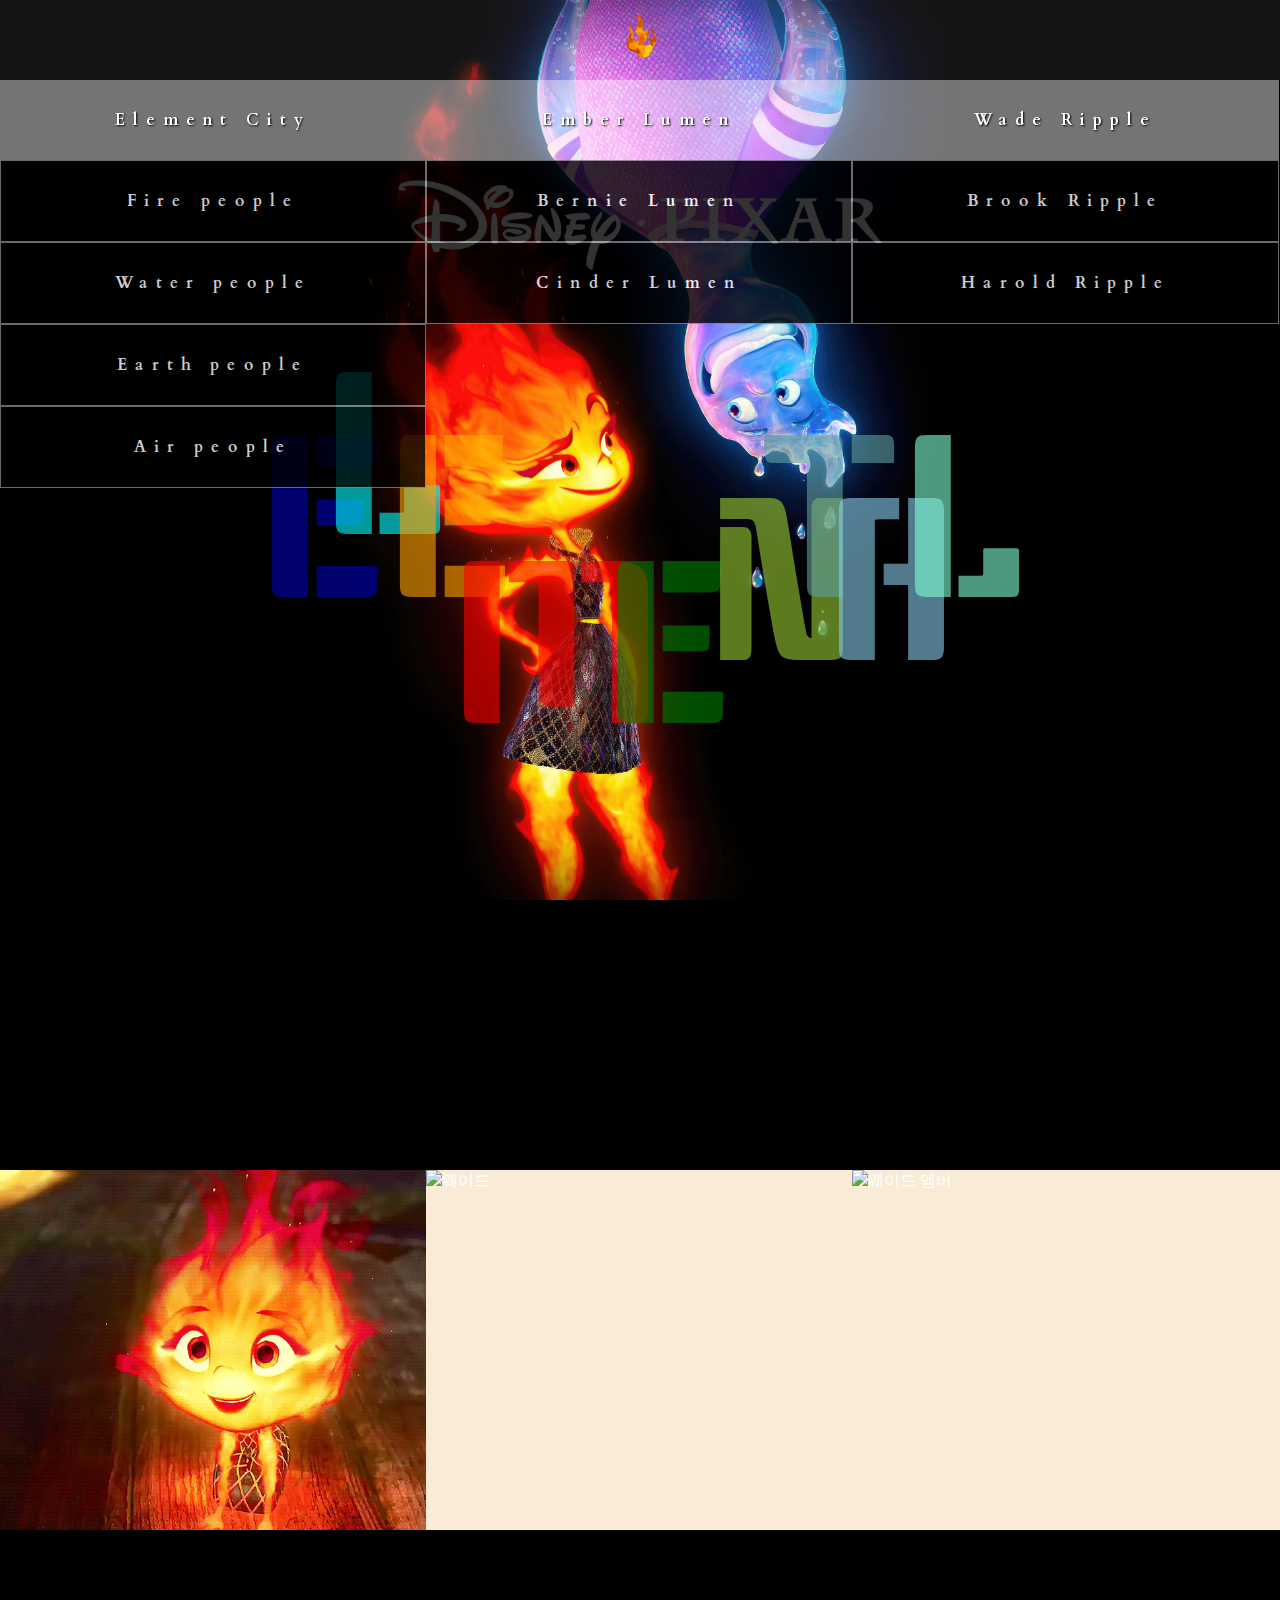
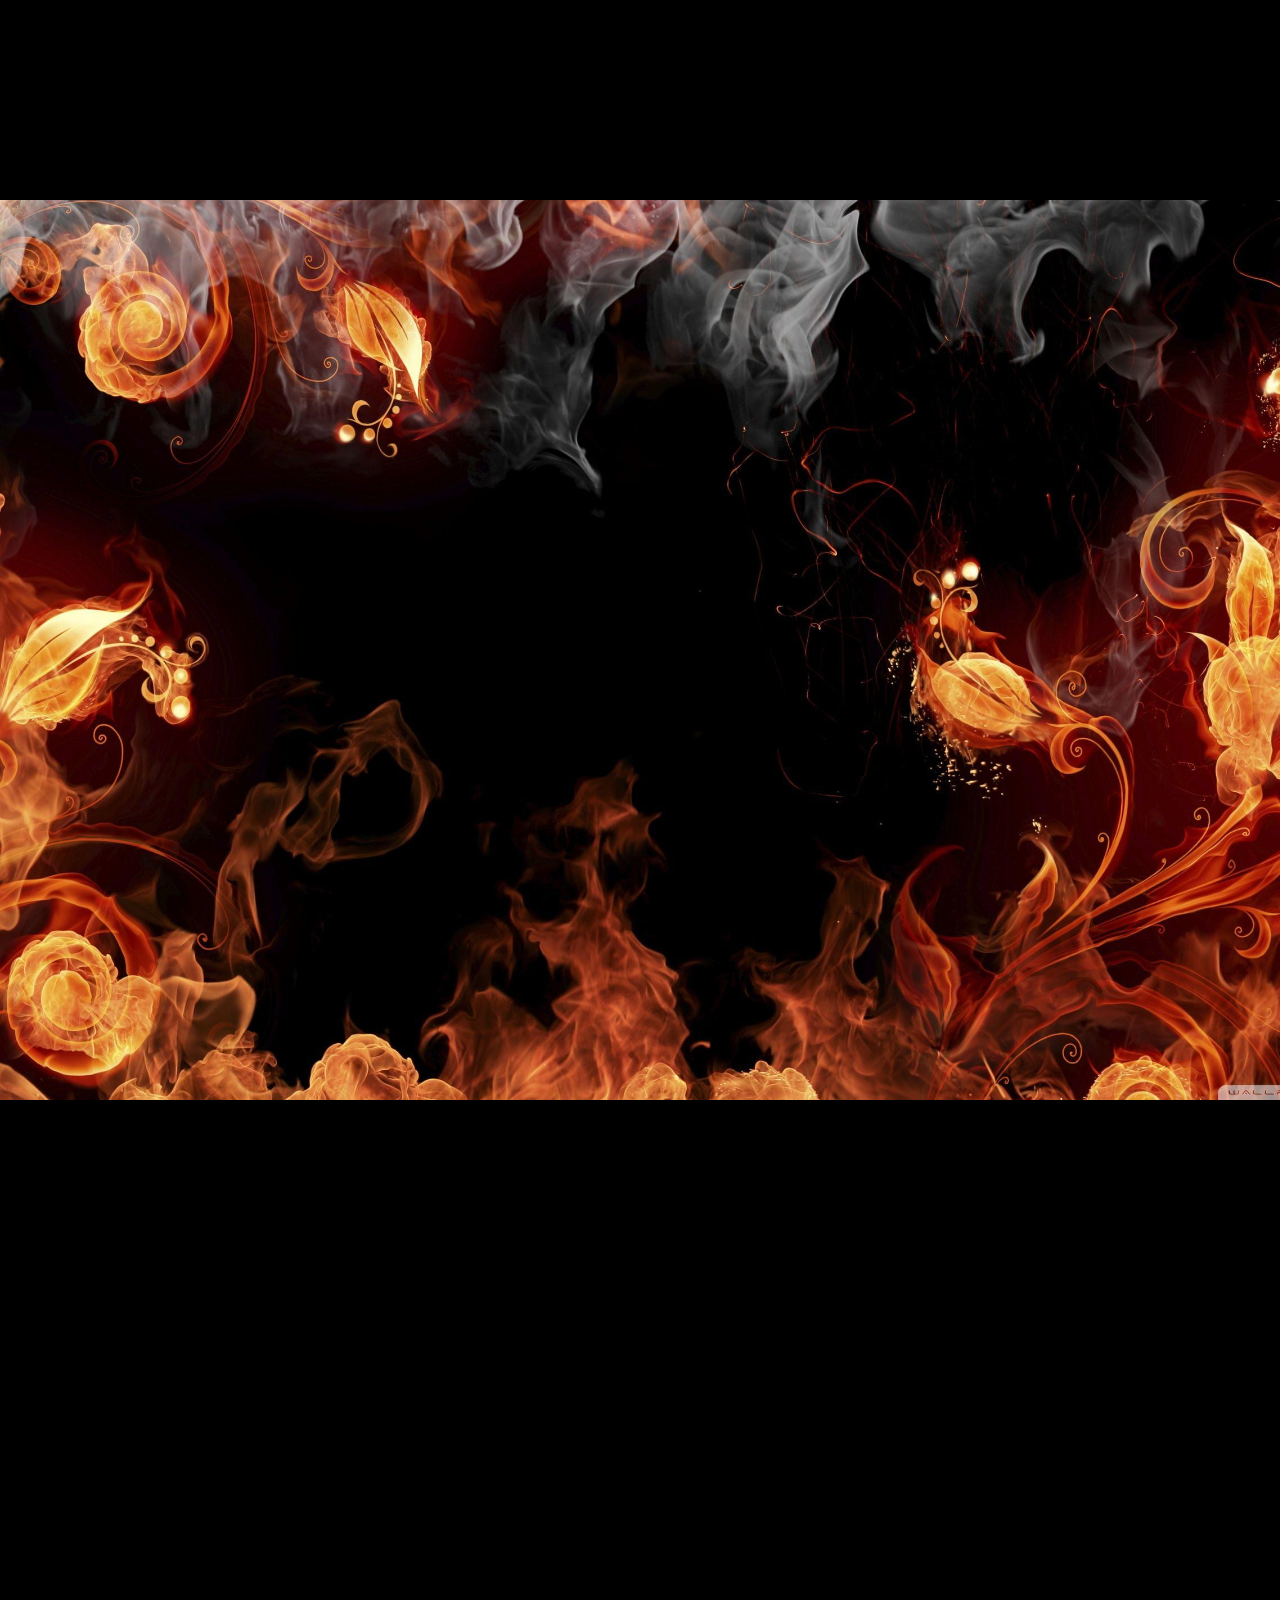
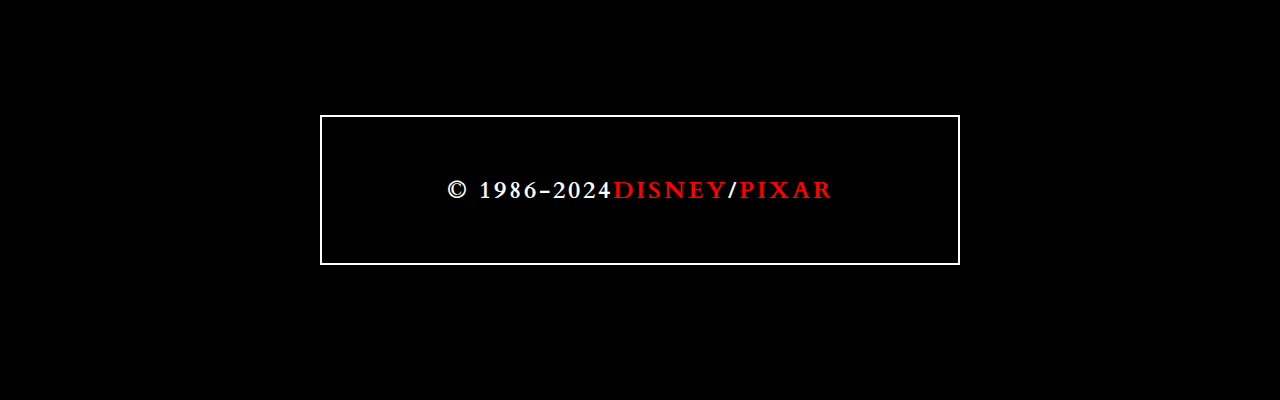
==== index.html @ 3addd66a "비반응형elemental" ====
<!DOCTYPE html>
<html lang="en">
  <head>
    <meta charset="UTF-8" />
    <meta name="viewport" content="width=device-width, initial-scale=1.0" />
    <title>Elemental</title>
    <script
      src="https://kit.fontawesome.com/1ee4acc8d4.js"
      crossorigin="anonymous"
    ></script>
    <link rel="preconnect" href="https://fonts.googleapis.com" />
    <link rel="preconnect" href="https://fonts.gstatic.com" crossorigin />
    <link
      href="https://fonts.googleapis.com/css2?family=Keania+One&display=swap"
      rel="stylesheet"
    />
    <link
      href="https://fonts.googleapis.com/css2?family=Cardo:ital,wght@0,400;0,700;1,400&family=Keania+One&display=swap"
      rel="stylesheet"
    />
    <style>
      /* 기본 설정 */
      * {
        box-sizing: border-box;
      }
      a {
        text-decoration: none;
      }
      body {
        margin: 0;
        font-family: "Cardo", serif;
        font-weight: 400;
        font-style: normal;
        background-color: #000;
      }
      div {
        /* border: 1px solid #000; */
      }
      .container {
        width: 100%;
        height: 100vh;
      }
      .container div {
        width: 100%;
        height: 100%;
      }

      /* 첫번째 화면 */
      .container div.main {
        background-image: url(images/back.jpg);
        background-size: cover;
        background-position: center;
      }
      .container div.main div {
        width: 100%;
        height: 100%;
      }
      .container div.main div .box {
        width: 100%;
        height: 20%;
      }
      .container div.main div .emtList {
        width: 100%;
        height: 10%;
      }
      .container div.main div .emtList div {
        width: 50%;
        margin: auto;
      }
      .container div.main div .emtList div img {
        width: 100%;
        height: 100%;
        object-fit: contain;
        cursor: pointer;
        transition: all ease-in-out 1.2s;
      }
      .container div.main div .emtList div img:hover {
        transform: rotateY(180deg);
      }
      /* 첫번째 화면 text */
      .container div.main div .emtText {
        position: relative;
        width: 100%;
        height: 70%;
      }
      .container div.main div .emtText span {
        position: absolute;
        font-size: 14rem;
        font-weight: bold;
        font-family: "Keania One", sans-serif;
        font-weight: 400;
        font-style: normal;
        cursor: pointer;
        opacity: 0.6;
        transition: all ease-in-out 0.5s;
      }
      .container div.main div .emtText .emt1 {
        left: 20%;
        bottom: 40%;
        color: hsla(240, 100%, 50%, 0.74);
        animation: move2 1s 1s infinite alternate;
      }
      .container div.main div .emtText .emt2 {
        left: 25%;
        bottom: 50%;
        color: aqua;
        animation: move3 1s 1s infinite alternate;
      }
      .container div.main div .emtText .emt3 {
        left: 30%;
        bottom: 40%;
        color: orange;
        animation: move2 1s 1s infinite alternate;
      }
      .container div.main div .emtText .emt4 {
        left: 35%;
        bottom: 20%;
        color: red;
        animation: move3 1s 1s infinite alternate;
      }
      .container div.main div .emtText .emt5 {
        left: 47%;
        bottom: 20%;
        color: green;
        animation: move2 1s 1s infinite alternate;
      }
      .container div.main div .emtText .emt6 {
        left: 55%;
        bottom: 30%;
        color: yellowgreen;
        animation: move3 1s 1s infinite alternate;
      }
      .container div.main div .emtText .emt7 {
        right: 30%;
        bottom: 40%;
        color: cadetblue;
        animation: move2 1s 1s infinite alternate;
      }
      .container div.main div .emtText .emt8 {
        right: 25%;
        bottom: 30%;
        color: skyblue;
        animation: move3 1s 1s infinite alternate;
      }
      .container div.main div .emtText .emt9 {
        right: 20%;
        bottom: 40%;
        color: aquamarine;
        animation: move2 1s 1s infinite alternate;
      }
      .container div.main div .emtText span:hover {
        opacity: 1;
      }
      @keyframes move2 {
        from {
          transform: rotate(2deg);
        }
        to {
          transform: scale(0deg);
        }
      }
      @keyframes move3 {
        from {
          transform: rotate(-2deg);
        }
        to {
          transform: scale(0deg);
        }
      }

      /* 메뉴 */
      .container div.navi {
        z-index: 10;
        position: fixed;
        width: 100%;
        height: 80px;
        text-align: center;
        cursor: pointer;
      }
      /* 숨겨진 메뉴 */
      .container div.navi .list {
        z-index: 9;
        position: absolute;
        top: 80px;
        transform: translateY(-800px);
        transition: all ease-in 1s;
        opacity: 0;
        color: white;
      }
      .container div.navi .list ul {
        float: left;
        list-style: none;
        margin: 0;
        padding: 0;
        width: 33.3%;
        height: 100%;
        line-height: 80px;
        background-color: #ffffff74;
        font-weight: bold;
        letter-spacing: 8px;
        text-shadow: 1px 1px 2px #000;
      }
      .container div.navi .list ul li {
        border: 1px solid rgba(255, 255, 255, 0.521);
        background-color: #000;
        opacity: 0.8;
        transition-duration: 1s;
        color: white;
      }
      .container div.navi .list ul li:hover {
        background-color: white;
        color: #000;
      }
      /* 제목을 hover 했을 때 */
      .container div.navi:hover .list {
        transform: translateY(0);
        opacity: 1;
      }
      /* 제목 상단 */
      .container div.navi .title {
        background-color: #eeeeee15;
      }
      .container div.navi .title img {
        width: 100%;
        height: 100%;
        object-fit: contain;
        animation: logo 1s 1s infinite alternate;
      }
      @keyframes logo {
        from {
          transform: scale(1);
        }
        to {
          transform: scale(1.1);
        }
      }

      /* 두번째 화면 */
      .container div.content {
        background-color: #000;
        color: white;
      }
      .container div.content div {
        background-color: antiquewhite;
        width: 100%;
      }
      .container div.content div.side {
        background-color: #000;
        height: 30%;
      }
      .container div.content div.imgBox {
        height: 40%;
      }
      .container div.content div.imgBox div {
        overflow: hidden;
        width: 33.3%;
        height: 100%;
        float: left;
        position: relative;
      }
      .container div.content div.imgBox div div {
        position: absolute;
      }
      .container div.content div.imgBox div div:first-child {
        width: 100%;
        height: 100%;
        top: 0;
        left: 0;
      }
      .container div.content div.imgBox div div:first-child img {
        width: 100%;
        height: 100%;
        object-fit: cover;
        transition: all ease-out 1s;
      }
      .container div.content div.imgBox div div:last-child {
        left: 0;
        height: 0;
        width: 100%;
        height: 100%;
        opacity: 0;
        display: flex;
        justify-content: center;
        align-items: center;
        text-align: center;
        letter-spacing: 2px;
        text-shadow: 1px 1px 1px #000;
        background-color: #0000007a;
      }
      .container div.content div.imgBox div:hover div:last-child {
        opacity: 1;
      }
      .container div.content div.imgBox div:hover div:first-child img {
        transform: scale(1.2);
      }

      /* 세번째 화면 */
      .container div.contents {
        width: 100%;
        height: 100%;
        background-color: black;
        background-image: url(images/elementalbackground.jpg);
        background-size: cover;
      }
      .container div.contents div {
        display: flex;
        justify-content: center;
        align-items: center;
      }
      .container div.contents div .player {
        /* background-color: #000; */
        width: 800px;
        height: 100%;
      }
      .container div.contents div .player iframe {
        width: 100%;
      }

      /* 마지막 화면 */
      .container div.footer {
        background-color: #000;
      }
      .container div.footer .footerInner {
        width: 100%;
        height: 100%;
      }
      .container div.footer .footerInner div {
        height: 33.3%;
      }
      .container div.footer .footerInner div .footerNavi {
        height: 100%;
      }
      .container div.footer .footerInner div .footerNavi div {
        background-color: black;
        height: 100%;
        width: 100%;
        display: flex;
        align-items: top;
        justify-content: center;
      }
      .container div.footer .footerInner div .footerNavi div h1 {
        color: white;
        border: 2px white solid;
        width: 50%;
        height: 50%;
        display: flex;
        justify-content: center;
        align-items: center;
        font-size: 1.5rem;
        letter-spacing: 3px;
      }
      .container div.footer .footerInner div .footerNavi div h1 a {
        color: red;
        transition-duration: 1s;
      }
      .container div.footer .footerInner div .footerNavi div h1 a:hover {
        color: white;
      }
      .container div.footer .footerInner div .footerTitle {
        background-color: black;
        height: 100%;
      }
      .container div.footer .footerInner div .footerIcon {
        padding-top: 5%;
        background-color: black;
        height: 100%;
      }
      .container div.footer .footerInner div .footerIcon ul {
        list-style: none;
        border: 1px solid #000;
      }
      .container div.footer .footerInner div .footerIcon ul li {
        float: left;
        width: 25%;
        text-align: center;
        font-size: 2rem;
      }
      .container div.footer .footerInner div .footerIcon ul li i {
        transform: translateX(4px);
        animation: move 2s 1s infinite alternate;
      }
      @keyframes move {
        from {
          transform: scale(0);
          color: white;
        }
        to {
          transform: scale(1.2);
        }
      }
    </style>
  </head>
  <body>
    <div class="container">
      <div class="navi">
        <div class="title">
          <img src="images/logo.png" />
        </div>
        <div class="list">
          <ul>
            Element City
            <li>Fire people</li>
            <li>Water people</li>
            <li>Earth people</li>
            <li>Air people</li>
          </ul>
          <ul>
            Ember Lumen
            <li>Bernie Lumen</li>
            <li>Cinder Lumen</li>
          </ul>
          <ul>
            Wade Ripple
            <li>Brook Ripple</li>
            <li>Harold Ripple</li>
          </ul>
        </div>
      </div>
      <div class="main">
        <div>
          <div class="box"></div>
          <div class="emtList">
            <div>
              <img src="images/disneyPixar.png" />
            </div>
          </div>
          <div class="emtText">
            <span class="emt1">E</span>
            <span class="emt2">L</span>
            <span class="emt3">E</span>
            <span class="emt4">M</span>
            <span class="emt5">E</span>
            <span class="emt6">N</span>
            <span class="emt7">T</span>
            <span class="emt8">A</span>
            <span class="emt9">L</span>
          </div>
        </div>
      </div>
      <div class="content">
        <div class="side"></div>
        <div class="imgBox">
          <div>
            <div>
              <img src="images/back1.gif" alt="엠버" />
            </div>
            <div>
              Did I say that? <br />
              You're special, <br />
              and I love it when your light shines.
            </div>
          </div>
          <div>
            <div>
              <img src="images/back2.gif" alt="웨이드" />
            </div>
            <div>
              My dream was never a place, <br />
              it was always you.
            </div>
          </div>
          <div>
            <div>
              <img src="images/back3.gif" alt="웨이드 엠버" />
            </div>
            <div>
              Deshok, <br />
              since eternal light doesn't exist, <br />
              we must enjoy it when it shines.
            </div>
          </div>
        </div>
        <div class="side"></div>
      </div>
      <div class="contents">
        <div>
          <div class="player">
            <iframe
              width="560"
              height="315"
              src="https://www.youtube.com/embed/sD7B8rVxfw4?si=2g4Vv_YZeInVs1oW"
              title="YouTube video player"
              frameborder="0"
              allow="accelerometer; autoplay; clipboard-write; encrypted-media; gyroscope; picture-in-picture; web-share"
              referrerpolicy="strict-origin-when-cross-origin"
              allowfullscreen
            ></iframe>
            <!-- <iframe
              width="560"
              height="315"
              src="https://www.youtube.com/embed/jb1pVHCi1-I?si=DrM5uEL9iHI00ur-"
              title="YouTube video player"
              frameborder="0"
              allow="accelerometer; autoplay; clipboard-write; encrypted-media; gyroscope; picture-in-picture; web-share"
              referrerpolicy="strict-origin-when-cross-origin"
              allowfullscreen
            ></iframe> -->
          </div>
        </div>
      </div>
      <div class="footer">
        <div class="footerInner">
          <div>
            <div class="footerTitle">
              <!-- <img src="images/disney2.png" /> -->
            </div>
            <div class="footerIcon">
              <ul>
                <li><i class="fa-solid fa-fire" style="color: red"></i></li>
                <li><i class="fa-solid fa-water" style="color: blue"></i></li>
                <li>
                  <i class="fa-solid fa-cloud" style="color: steelblue"></i>
                </li>
                <li>
                  <i class="fa-solid fa-tree" style="color: saddlebrown"></i>
                </li>
              </ul>
            </div>
            <div class="footerNavi">
              <div>
                <h1>
                  © 1986-2024
                  <a
                    href="http://www.disney.co.kr/home/index.jsp"
                    target="_blank"
                    >DISNEY</a
                  >
                  / <a href="https://www.pixar.com/" target="_blank">PIXAR</a>
                </h1>
              </div>
            </div>
          </div>
        </div>
      </div>
    </div>
  </body>
</html>
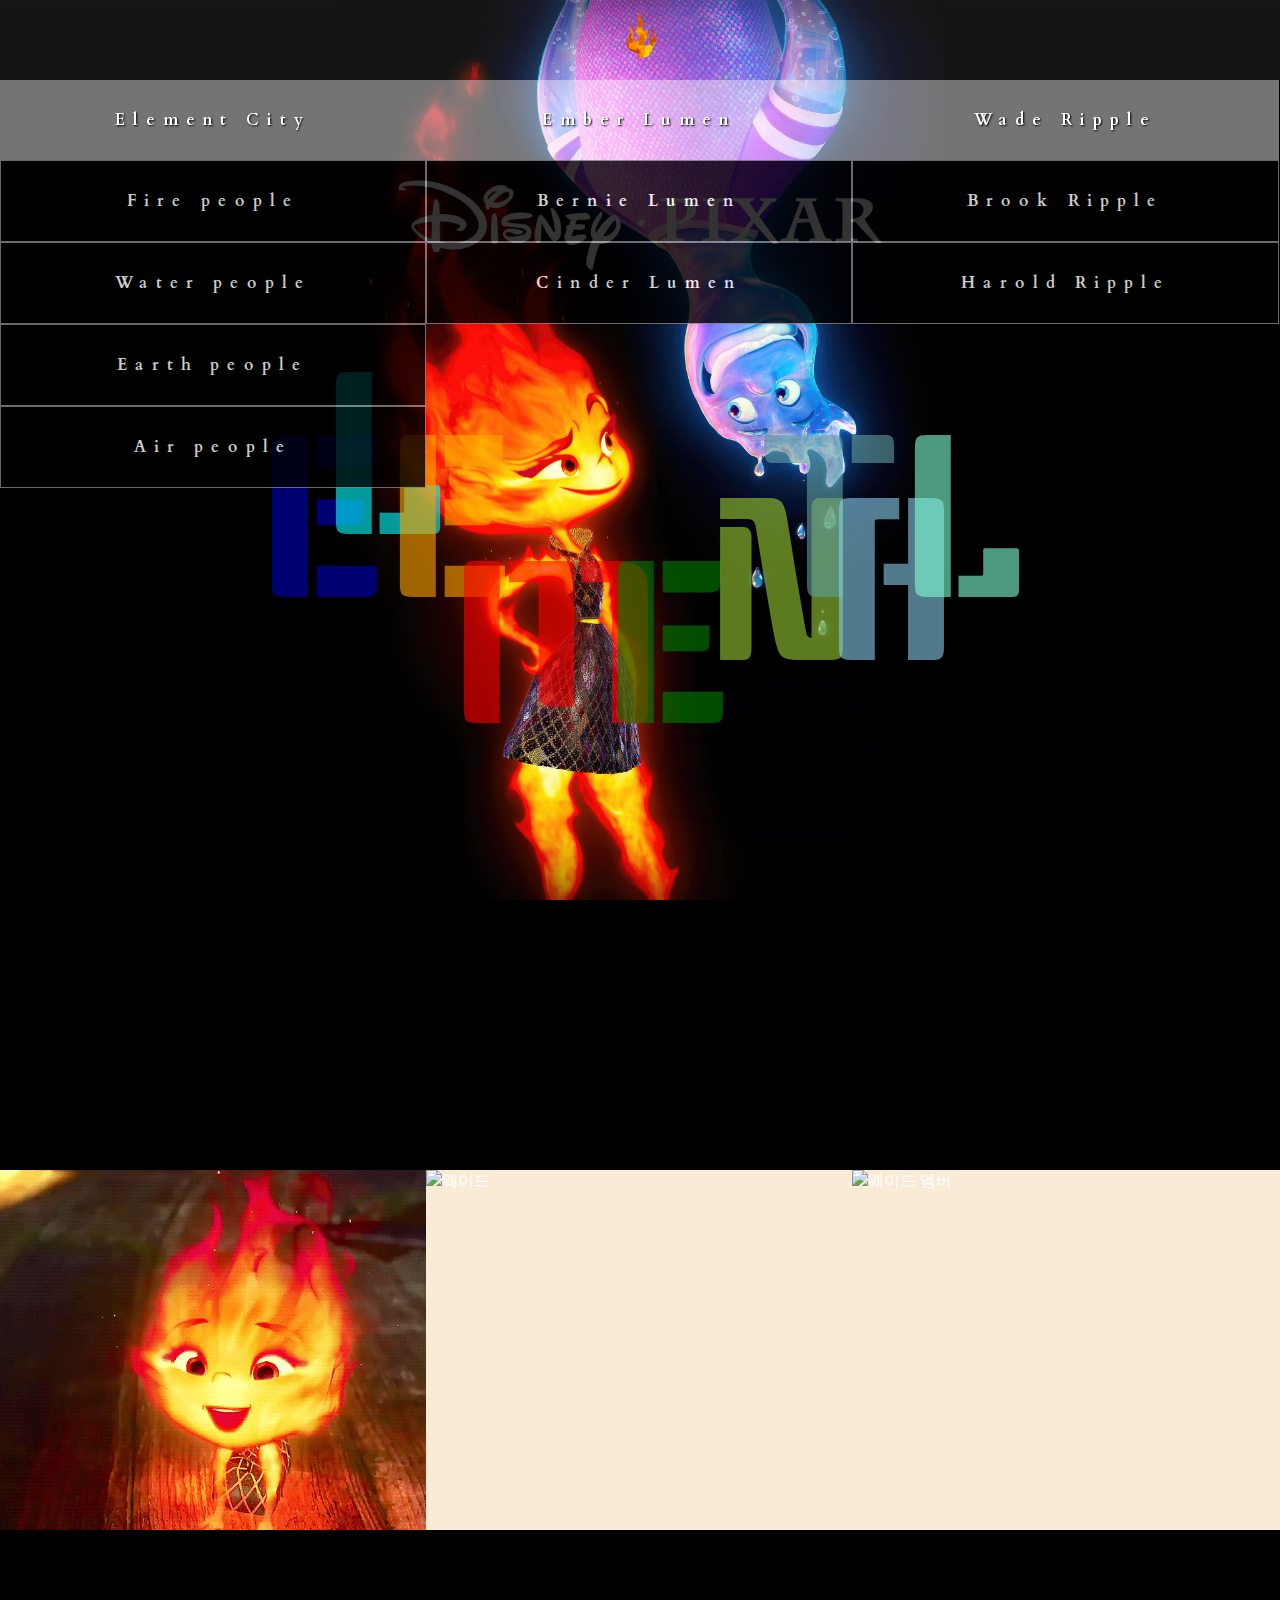
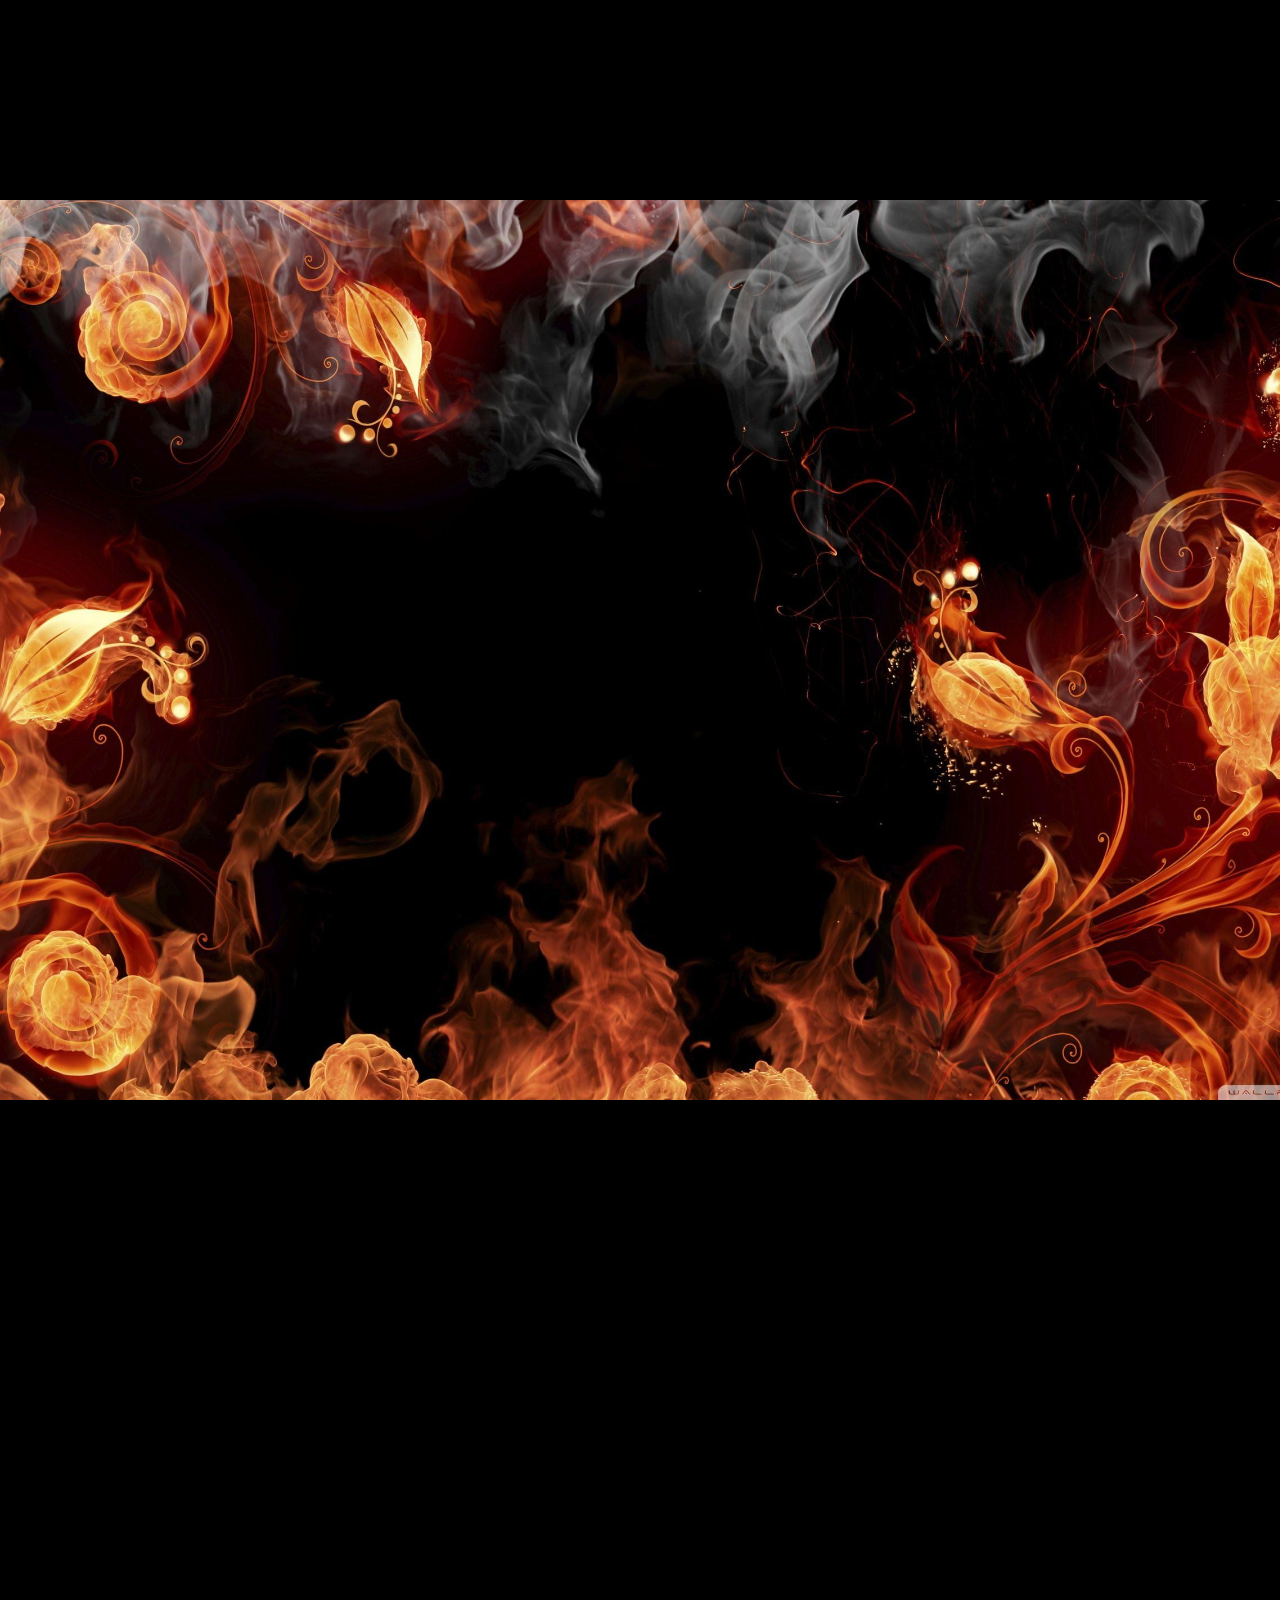
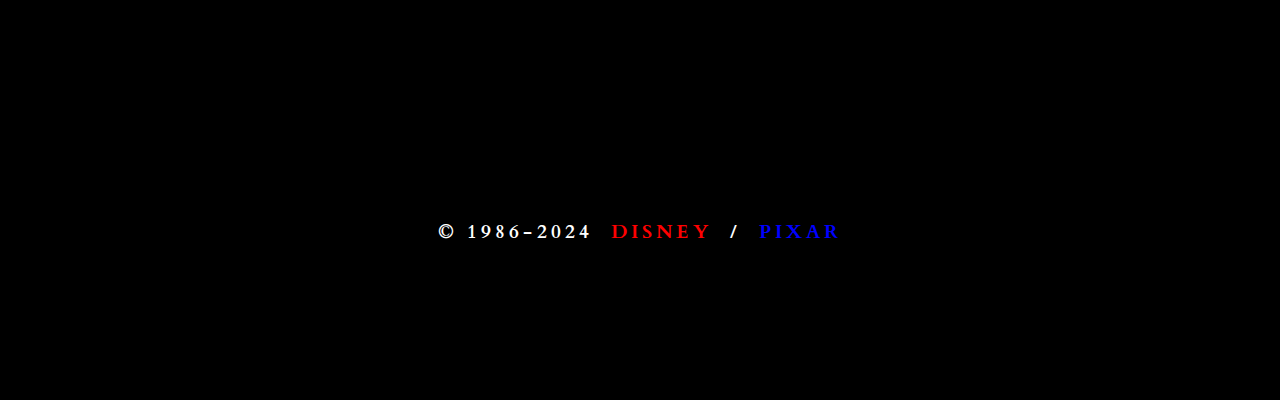
==== commit f3489c78: "css수정" ====
--- a/index.html
+++ b/index.html
@@ -4,6 +4,7 @@
     <meta charset="UTF-8" />
     <meta name="viewport" content="width=device-width, initial-scale=1.0" />
     <title>Elemental</title>
+    <link rel="stylesheet" href="css/main.css">
     <script
       src="https://kit.fontawesome.com/1ee4acc8d4.js"
       crossorigin="anonymous"
@@ -18,377 +19,6 @@
       href="https://fonts.googleapis.com/css2?family=Cardo:ital,wght@0,400;0,700;1,400&family=Keania+One&display=swap"
       rel="stylesheet"
     />
-    <style>
-      /* 기본 설정 */
-      * {
-        box-sizing: border-box;
-      }
-      a {
-        text-decoration: none;
-      }
-      body {
-        margin: 0;
-        font-family: "Cardo", serif;
-        font-weight: 400;
-        font-style: normal;
-        background-color: #000;
-      }
-      div {
-        /* border: 1px solid #000; */
-      }
-      .container {
-        width: 100%;
-        height: 100vh;
-      }
-      .container div {
-        width: 100%;
-        height: 100%;
-      }
-
-      /* 첫번째 화면 */
-      .container div.main {
-        background-image: url(images/back.jpg);
-        background-size: cover;
-        background-position: center;
-      }
-      .container div.main div {
-        width: 100%;
-        height: 100%;
-      }
-      .container div.main div .box {
-        width: 100%;
-        height: 20%;
-      }
-      .container div.main div .emtList {
-        width: 100%;
-        height: 10%;
-      }
-      .container div.main div .emtList div {
-        width: 50%;
-        margin: auto;
-      }
-      .container div.main div .emtList div img {
-        width: 100%;
-        height: 100%;
-        object-fit: contain;
-        cursor: pointer;
-        transition: all ease-in-out 1.2s;
-      }
-      .container div.main div .emtList div img:hover {
-        transform: rotateY(180deg);
-      }
-      /* 첫번째 화면 text */
-      .container div.main div .emtText {
-        position: relative;
-        width: 100%;
-        height: 70%;
-      }
-      .container div.main div .emtText span {
-        position: absolute;
-        font-size: 14rem;
-        font-weight: bold;
-        font-family: "Keania One", sans-serif;
-        font-weight: 400;
-        font-style: normal;
-        cursor: pointer;
-        opacity: 0.6;
-        transition: all ease-in-out 0.5s;
-      }
-      .container div.main div .emtText .emt1 {
-        left: 20%;
-        bottom: 40%;
-        color: hsla(240, 100%, 50%, 0.74);
-        animation: move2 1s 1s infinite alternate;
-      }
-      .container div.main div .emtText .emt2 {
-        left: 25%;
-        bottom: 50%;
-        color: aqua;
-        animation: move3 1s 1s infinite alternate;
-      }
-      .container div.main div .emtText .emt3 {
-        left: 30%;
-        bottom: 40%;
-        color: orange;
-        animation: move2 1s 1s infinite alternate;
-      }
-      .container div.main div .emtText .emt4 {
-        left: 35%;
-        bottom: 20%;
-        color: red;
-        animation: move3 1s 1s infinite alternate;
-      }
-      .container div.main div .emtText .emt5 {
-        left: 47%;
-        bottom: 20%;
-        color: green;
-        animation: move2 1s 1s infinite alternate;
-      }
-      .container div.main div .emtText .emt6 {
-        left: 55%;
-        bottom: 30%;
-        color: yellowgreen;
-        animation: move3 1s 1s infinite alternate;
-      }
-      .container div.main div .emtText .emt7 {
-        right: 30%;
-        bottom: 40%;
-        color: cadetblue;
-        animation: move2 1s 1s infinite alternate;
-      }
-      .container div.main div .emtText .emt8 {
-        right: 25%;
-        bottom: 30%;
-        color: skyblue;
-        animation: move3 1s 1s infinite alternate;
-      }
-      .container div.main div .emtText .emt9 {
-        right: 20%;
-        bottom: 40%;
-        color: aquamarine;
-        animation: move2 1s 1s infinite alternate;
-      }
-      .container div.main div .emtText span:hover {
-        opacity: 1;
-      }
-      @keyframes move2 {
-        from {
-          transform: rotate(2deg);
-        }
-        to {
-          transform: scale(0deg);
-        }
-      }
-      @keyframes move3 {
-        from {
-          transform: rotate(-2deg);
-        }
-        to {
-          transform: scale(0deg);
-        }
-      }
-
-      /* 메뉴 */
-      .container div.navi {
-        z-index: 10;
-        position: fixed;
-        width: 100%;
-        height: 80px;
-        text-align: center;
-        cursor: pointer;
-      }
-      /* 숨겨진 메뉴 */
-      .container div.navi .list {
-        z-index: 9;
-        position: absolute;
-        top: 80px;
-        transform: translateY(-800px);
-        transition: all ease-in 1s;
-        opacity: 0;
-        color: white;
-      }
-      .container div.navi .list ul {
-        float: left;
-        list-style: none;
-        margin: 0;
-        padding: 0;
-        width: 33.3%;
-        height: 100%;
-        line-height: 80px;
-        background-color: #ffffff74;
-        font-weight: bold;
-        letter-spacing: 8px;
-        text-shadow: 1px 1px 2px #000;
-      }
-      .container div.navi .list ul li {
-        border: 1px solid rgba(255, 255, 255, 0.521);
-        background-color: #000;
-        opacity: 0.8;
-        transition-duration: 1s;
-        color: white;
-      }
-      .container div.navi .list ul li:hover {
-        background-color: white;
-        color: #000;
-      }
-      /* 제목을 hover 했을 때 */
-      .container div.navi:hover .list {
-        transform: translateY(0);
-        opacity: 1;
-      }
-      /* 제목 상단 */
-      .container div.navi .title {
-        background-color: #eeeeee15;
-      }
-      .container div.navi .title img {
-        width: 100%;
-        height: 100%;
-        object-fit: contain;
-        animation: logo 1s 1s infinite alternate;
-      }
-      @keyframes logo {
-        from {
-          transform: scale(1);
-        }
-        to {
-          transform: scale(1.1);
-        }
-      }
-
-      /* 두번째 화면 */
-      .container div.content {
-        background-color: #000;
-        color: white;
-      }
-      .container div.content div {
-        background-color: antiquewhite;
-        width: 100%;
-      }
-      .container div.content div.side {
-        background-color: #000;
-        height: 30%;
-      }
-      .container div.content div.imgBox {
-        height: 40%;
-      }
-      .container div.content div.imgBox div {
-        overflow: hidden;
-        width: 33.3%;
-        height: 100%;
-        float: left;
-        position: relative;
-      }
-      .container div.content div.imgBox div div {
-        position: absolute;
-      }
-      .container div.content div.imgBox div div:first-child {
-        width: 100%;
-        height: 100%;
-        top: 0;
-        left: 0;
-      }
-      .container div.content div.imgBox div div:first-child img {
-        width: 100%;
-        height: 100%;
-        object-fit: cover;
-        transition: all ease-out 1s;
-      }
-      .container div.content div.imgBox div div:last-child {
-        left: 0;
-        height: 0;
-        width: 100%;
-        height: 100%;
-        opacity: 0;
-        display: flex;
-        justify-content: center;
-        align-items: center;
-        text-align: center;
-        letter-spacing: 2px;
-        text-shadow: 1px 1px 1px #000;
-        background-color: #0000007a;
-      }
-      .container div.content div.imgBox div:hover div:last-child {
-        opacity: 1;
-      }
-      .container div.content div.imgBox div:hover div:first-child img {
-        transform: scale(1.2);
-      }
-
-      /* 세번째 화면 */
-      .container div.contents {
-        width: 100%;
-        height: 100%;
-        background-color: black;
-        background-image: url(images/elementalbackground.jpg);
-        background-size: cover;
-      }
-      .container div.contents div {
-        display: flex;
-        justify-content: center;
-        align-items: center;
-      }
-      .container div.contents div .player {
-        /* background-color: #000; */
-        width: 800px;
-        height: 100%;
-      }
-      .container div.contents div .player iframe {
-        width: 100%;
-      }
-
-      /* 마지막 화면 */
-      .container div.footer {
-        background-color: #000;
-      }
-      .container div.footer .footerInner {
-        width: 100%;
-        height: 100%;
-      }
-      .container div.footer .footerInner div {
-        height: 33.3%;
-      }
-      .container div.footer .footerInner div .footerNavi {
-        height: 100%;
-      }
-      .container div.footer .footerInner div .footerNavi div {
-        background-color: black;
-        height: 100%;
-        width: 100%;
-        display: flex;
-        align-items: top;
-        justify-content: center;
-      }
-      .container div.footer .footerInner div .footerNavi div h1 {
-        color: white;
-        border: 2px white solid;
-        width: 50%;
-        height: 50%;
-        display: flex;
-        justify-content: center;
-        align-items: center;
-        font-size: 1.5rem;
-        letter-spacing: 3px;
-      }
-      .container div.footer .footerInner div .footerNavi div h1 a {
-        color: red;
-        transition-duration: 1s;
-      }
-      .container div.footer .footerInner div .footerNavi div h1 a:hover {
-        color: white;
-      }
-      .container div.footer .footerInner div .footerTitle {
-        background-color: black;
-        height: 100%;
-      }
-      .container div.footer .footerInner div .footerIcon {
-        padding-top: 5%;
-        background-color: black;
-        height: 100%;
-      }
-      .container div.footer .footerInner div .footerIcon ul {
-        list-style: none;
-        border: 1px solid #000;
-      }
-      .container div.footer .footerInner div .footerIcon ul li {
-        float: left;
-        width: 25%;
-        text-align: center;
-        font-size: 2rem;
-      }
-      .container div.footer .footerInner div .footerIcon ul li i {
-        transform: translateX(4px);
-        animation: move 2s 1s infinite alternate;
-      }
-      @keyframes move {
-        from {
-          transform: scale(0);
-          color: white;
-        }
-        to {
-          transform: scale(1.2);
-        }
-      }
-    </style>
   </head>
   <body>
     <div class="container">
@@ -519,13 +149,14 @@
             <div class="footerNavi">
               <div>
                 <h1>
-                  © 1986-2024
+                  © 1986-2024 &nbsp;
                   <a
                     href="http://www.disney.co.kr/home/index.jsp"
                     target="_blank"
                     >DISNEY</a
                   >
-                  / <a href="https://www.pixar.com/" target="_blank">PIXAR</a>
+                  &nbsp; / &nbsp;
+                  <a href="https://www.pixar.com/" target="_blank">PIXAR</a>
                 </h1>
               </div>
             </div>
--- a/css/main.css
+++ b/css/main.css
@@ -0,0 +1,371 @@
+/* 기본 설정 */
+* {
+  box-sizing: border-box;
+}
+a {
+  text-decoration: none;
+}
+body {
+  margin: 0;
+  font-family: "Cardo", serif;
+  font-weight: 400;
+  font-style: normal;
+  background-color: #000;
+}
+div {
+  /* border: 1px solid #000; */
+}
+.container {
+  width: 100%;
+  height: 100vh;
+}
+.container div {
+  width: 100%;
+  height: 100%;
+}
+
+/* 첫번째 화면 */
+.container div.main {
+  background-image: url(/images/back.jpg);
+  background-size: cover;
+  background-position: center;
+}
+.container div.main div {
+  width: 100%;
+  height: 100%;
+}
+.container div.main div .box {
+  width: 100%;
+  height: 20%;
+}
+.container div.main div .emtList {
+  width: 100%;
+  height: 10%;
+}
+.container div.main div .emtList div {
+  width: 50%;
+  margin: auto;
+}
+.container div.main div .emtList div img {
+  width: 100%;
+  height: 100%;
+  object-fit: contain;
+  cursor: pointer;
+  transition: all ease-in-out 1.2s;
+}
+.container div.main div .emtList div img:hover {
+  transform: rotateY(180deg);
+}
+/* 첫번째 화면 text */
+.container div.main div .emtText {
+  position: relative;
+  width: 100%;
+  height: 70%;
+}
+.container div.main div .emtText span {
+  position: absolute;
+  font-size: 14rem;
+  font-weight: bold;
+  font-family: "Keania One", sans-serif;
+  font-weight: 400;
+  font-style: normal;
+  cursor: pointer;
+  opacity: 0.6;
+  transition: all ease-in-out 0.5s;
+}
+.container div.main div .emtText .emt1 {
+  left: 20%;
+  bottom: 40%;
+  color: hsla(240, 100%, 50%, 0.74);
+  animation: move2 1s 1s infinite alternate;
+}
+.container div.main div .emtText .emt2 {
+  left: 25%;
+  bottom: 50%;
+  color: aqua;
+  animation: move3 1s 1s infinite alternate;
+}
+.container div.main div .emtText .emt3 {
+  left: 30%;
+  bottom: 40%;
+  color: orange;
+  animation: move2 1s 1s infinite alternate;
+}
+.container div.main div .emtText .emt4 {
+  left: 35%;
+  bottom: 20%;
+  color: red;
+  animation: move3 1s 1s infinite alternate;
+}
+.container div.main div .emtText .emt5 {
+  left: 47%;
+  bottom: 20%;
+  color: green;
+  animation: move2 1s 1s infinite alternate;
+}
+.container div.main div .emtText .emt6 {
+  left: 55%;
+  bottom: 30%;
+  color: yellowgreen;
+  animation: move3 1s 1s infinite alternate;
+}
+.container div.main div .emtText .emt7 {
+  right: 30%;
+  bottom: 40%;
+  color: cadetblue;
+  animation: move2 1s 1s infinite alternate;
+}
+.container div.main div .emtText .emt8 {
+  right: 25%;
+  bottom: 30%;
+  color: skyblue;
+  animation: move3 1s 1s infinite alternate;
+}
+.container div.main div .emtText .emt9 {
+  right: 20%;
+  bottom: 40%;
+  color: aquamarine;
+  animation: move2 1s 1s infinite alternate;
+}
+.container div.main div .emtText span:hover {
+  opacity: 1;
+}
+@keyframes move2 {
+  from {
+    transform: rotate(2deg);
+  }
+  to {
+    transform: scale(0deg);
+  }
+}
+@keyframes move3 {
+  from {
+    transform: rotate(-2deg);
+  }
+  to {
+    transform: scale(0deg);
+  }
+}
+
+/* 메뉴 */
+.container div.navi {
+  z-index: 10;
+  position: fixed;
+  width: 100%;
+  height: 80px;
+  text-align: center;
+  cursor: pointer;
+}
+/* 숨겨진 메뉴 */
+.container div.navi .list {
+  z-index: 9;
+  position: absolute;
+  top: 80px;
+  transform: translateY(-800px);
+  transition: all ease-in 1s;
+  opacity: 0;
+  color: white;
+}
+.container div.navi .list ul {
+  float: left;
+  list-style: none;
+  margin: 0;
+  padding: 0;
+  width: 33.3%;
+  height: 100%;
+  line-height: 80px;
+  background-color: #ffffff74;
+  font-weight: bold;
+  letter-spacing: 8px;
+  text-shadow: 1px 1px 2px #000;
+}
+.container div.navi .list ul li {
+  border: 1px solid rgba(255, 255, 255, 0.521);
+  background-color: #000;
+  opacity: 0.8;
+  transition-duration: 1s;
+  color: white;
+}
+.container div.navi .list ul li:hover {
+  background-color: white;
+  color: #000;
+}
+/* 제목을 hover 했을 때 */
+.container div.navi:hover .list {
+  transform: translateY(0);
+  opacity: 1;
+}
+/* 제목 상단 */
+.container div.navi .title {
+  background-color: #eeeeee15;
+}
+.container div.navi .title img {
+  width: 100%;
+  height: 100%;
+  object-fit: contain;
+  animation: logo 1s 1s infinite alternate;
+}
+@keyframes logo {
+  from {
+    transform: scale(1);
+  }
+  to {
+    transform: scale(1.1);
+  }
+}
+
+/* 두번째 화면 */
+.container div.content {
+  background-color: #000;
+  color: white;
+}
+.container div.content div {
+  background-color: antiquewhite;
+  width: 100%;
+}
+.container div.content div.side {
+  background-color: #000;
+  height: 30%;
+}
+.container div.content div.imgBox {
+  height: 40%;
+}
+.container div.content div.imgBox div {
+  overflow: hidden;
+  width: 33.3%;
+  height: 100%;
+  float: left;
+  position: relative;
+}
+.container div.content div.imgBox div div {
+  position: absolute;
+}
+.container div.content div.imgBox div div:first-child {
+  width: 100%;
+  height: 100%;
+  top: 0;
+  left: 0;
+}
+.container div.content div.imgBox div div:first-child img {
+  width: 100%;
+  height: 100%;
+  object-fit: cover;
+  transition: all ease-out 1s;
+}
+.container div.content div.imgBox div div:last-child {
+  left: 0;
+  height: 0;
+  width: 100%;
+  height: 100%;
+  opacity: 0;
+  display: flex;
+  justify-content: center;
+  align-items: center;
+  text-align: center;
+  letter-spacing: 2px;
+  text-shadow: 1px 1px 1px #000;
+  background-color: #0000007a;
+}
+.container div.content div.imgBox div:hover div:last-child {
+  opacity: 1;
+}
+.container div.content div.imgBox div:hover div:first-child img {
+  transform: scale(1.2);
+}
+
+/* 세번째 화면 */
+.container div.contents {
+  width: 100%;
+  height: 100%;
+  background-color: black;
+  background-image: url(/images/elementalbackground.jpg);
+  background-size: cover;
+}
+.container div.contents div {
+  display: flex;
+  justify-content: center;
+  align-items: center;
+}
+.container div.contents div .player {
+  /* background-color: #000; */
+  width: 800px;
+  height: 100%;
+}
+.container div.contents div .player iframe {
+  width: 100%;
+}
+
+/* 마지막 화면 */
+.container div.footer {
+  background-color: #000;
+}
+.container div.footer .footerInner {
+  width: 100%;
+  height: 100%;
+}
+.container div.footer .footerInner div {
+  height: 33.3%;
+}
+.container div.footer .footerInner div .footerNavi {
+  height: 100%;
+}
+.container div.footer .footerInner div .footerNavi div {
+  background-color: black;
+  height: 100%;
+  width: 100%;
+  display: flex;
+  align-items: top;
+  justify-content: center;
+}
+.container div.footer .footerInner div .footerNavi div h1 {
+  color: white;
+  width: 100%;
+  height: 80%;
+  display: flex;
+  justify-content: center;
+  align-items: center;
+  font-size: 1.2rem;
+  letter-spacing: 4px;
+}
+.container div.footer .footerInner div .footerNavi div h1 a {
+  color: red;
+  transition-duration: 1s;
+}
+.container div.footer .footerInner div .footerNavi div h1 a:last-child {
+  color: blue;
+}
+.container div.footer .footerInner div .footerNavi div h1 a:hover {
+  color: white;
+}
+.container div.footer .footerInner div .footerTitle {
+  background-color: black;
+  height: 100%;
+}
+.container div.footer .footerInner div .footerIcon {
+  padding-top: 5%;
+  background-color: black;
+  height: 100%;
+}
+.container div.footer .footerInner div .footerIcon ul {
+  list-style: none;
+  border: 1px solid #000;
+}
+.container div.footer .footerInner div .footerIcon ul li {
+  float: left;
+  width: 25%;
+  text-align: center;
+  font-size: 3rem;
+}
+.container div.footer .footerInner div .footerIcon ul li i {
+  transform: translateX(4px);
+  animation: move 2s 1s infinite alternate;
+}
+@keyframes move {
+  from {
+    transform: scale(0);
+    color: white;
+  }
+  to {
+    transform: scale(1.2);
+  }
+}
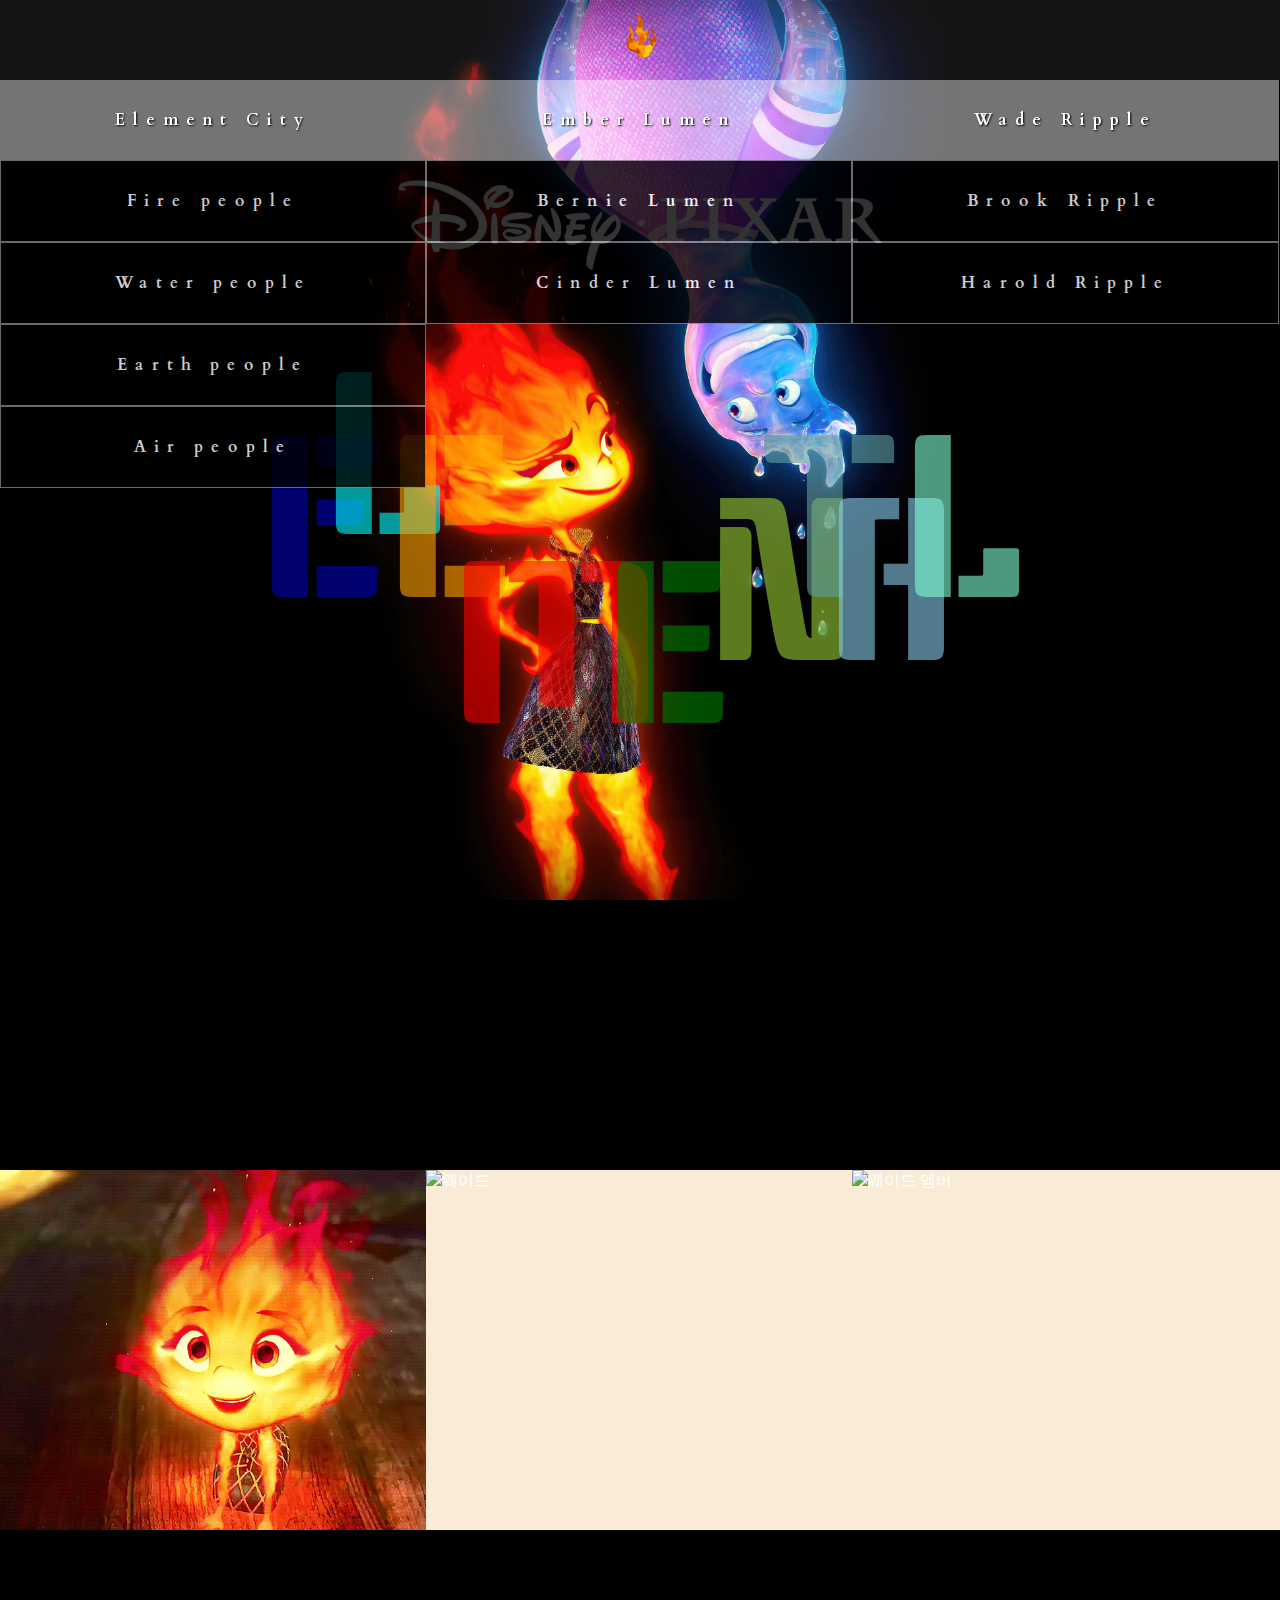
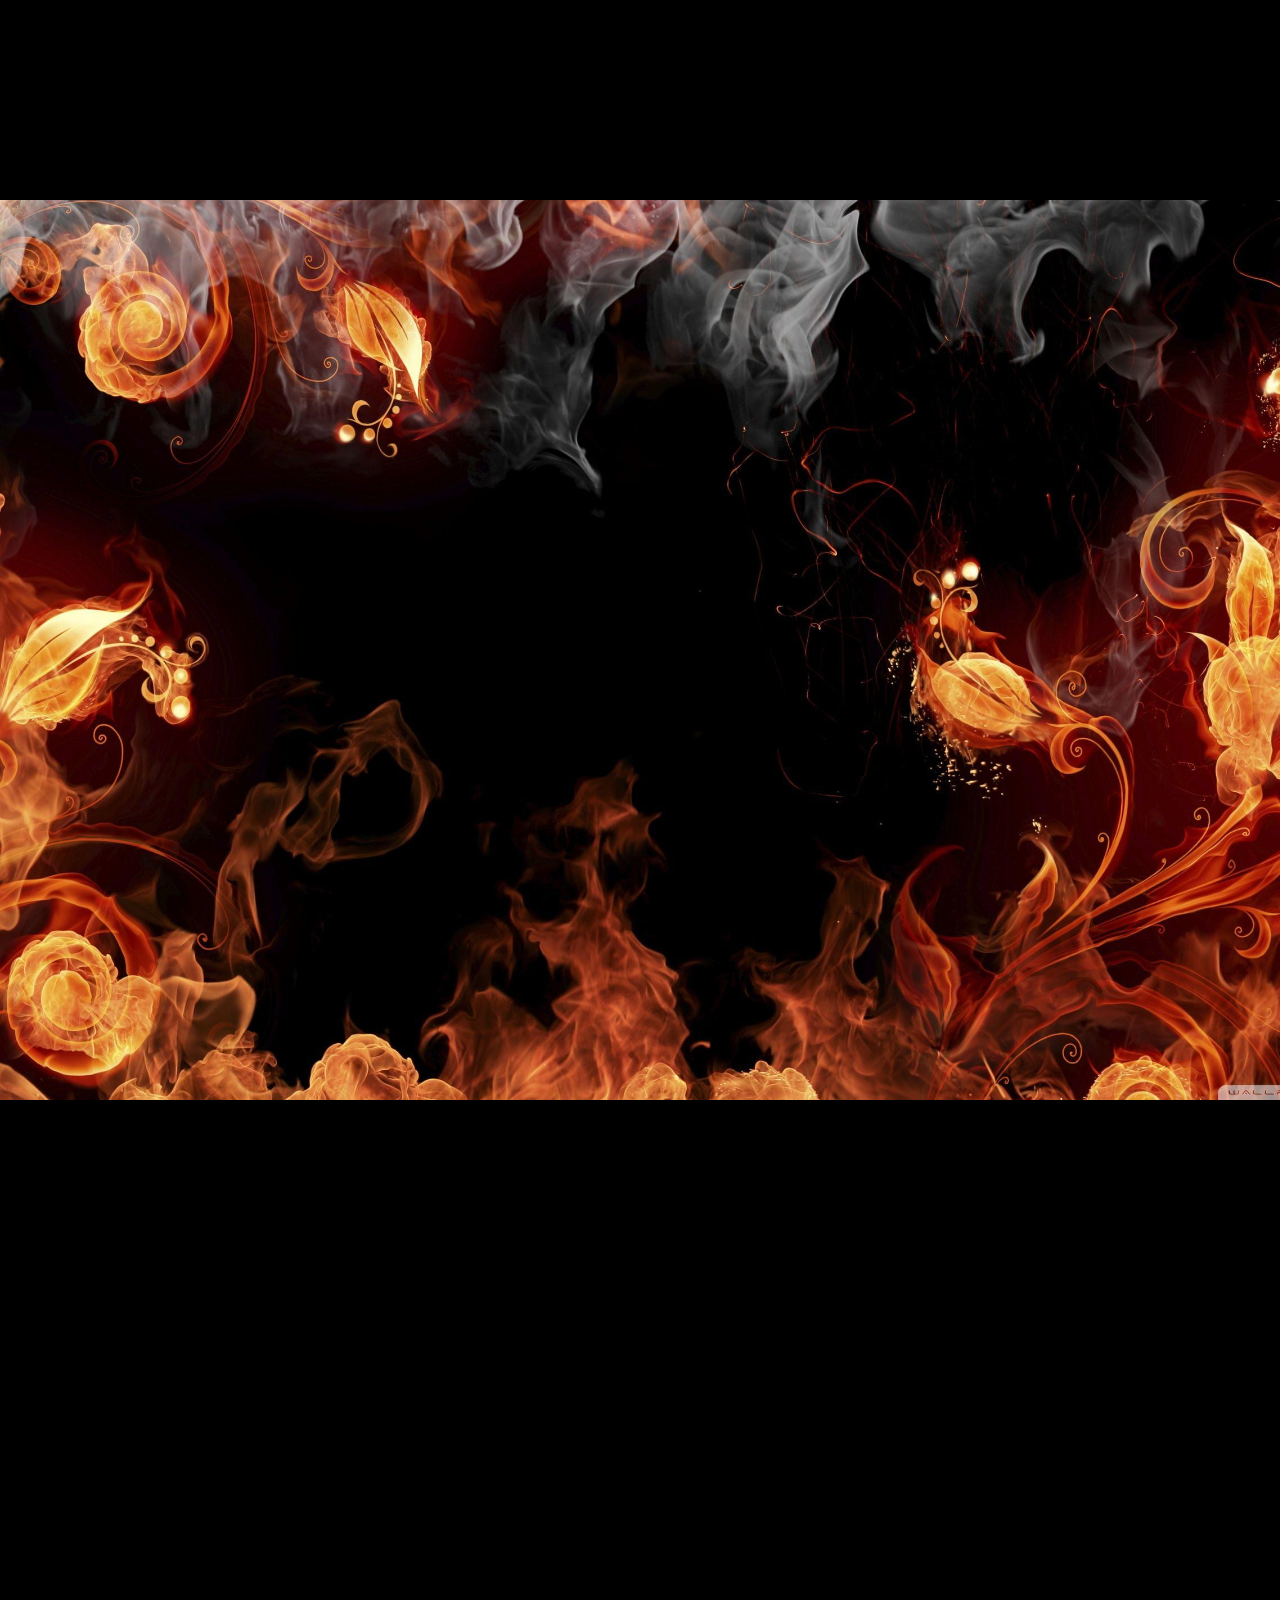
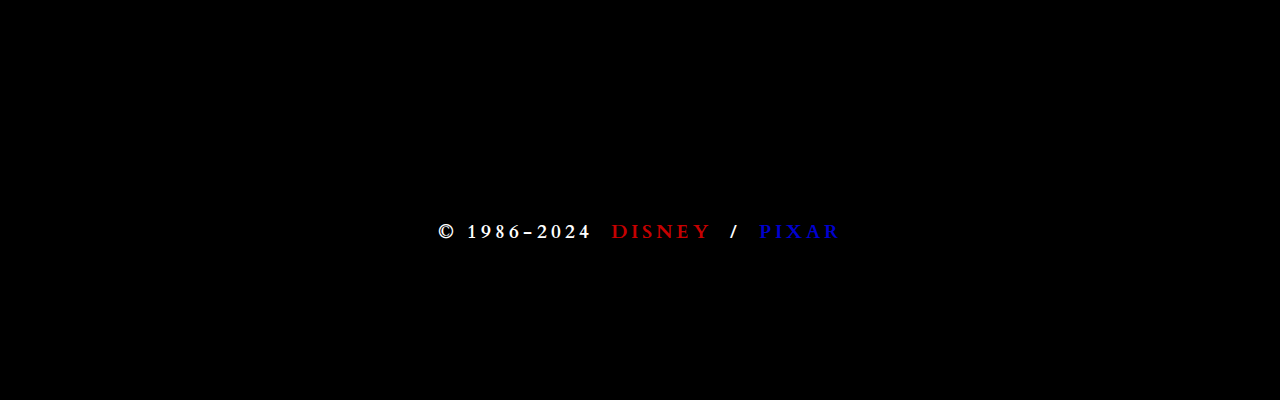
==== commit 4b3f9d63: "비 반응형 사이트" ====
--- a/index.html
+++ b/index.html
@@ -5,10 +5,12 @@
     <meta name="viewport" content="width=device-width, initial-scale=1.0" />
     <title>Elemental</title>
     <link rel="stylesheet" href="css/main.css">
+    <!-- emoji -->
     <script
       src="https://kit.fontawesome.com/1ee4acc8d4.js"
       crossorigin="anonymous"
     ></script>
+    <!-- font -->
     <link rel="preconnect" href="https://fonts.googleapis.com" />
     <link rel="preconnect" href="https://fonts.gstatic.com" crossorigin />
     <link
--- a/css/main.css
+++ b/css/main.css
@@ -328,11 +328,11 @@
   letter-spacing: 4px;
 }
 .container div.footer .footerInner div .footerNavi div h1 a {
-  color: red;
+  color: rgba(255, 0, 0, 0.779);
   transition-duration: 1s;
 }
 .container div.footer .footerInner div .footerNavi div h1 a:last-child {
-  color: blue;
+  color: rgba(0, 0, 255, 0.811);
 }
 .container div.footer .footerInner div .footerNavi div h1 a:hover {
   color: white;
